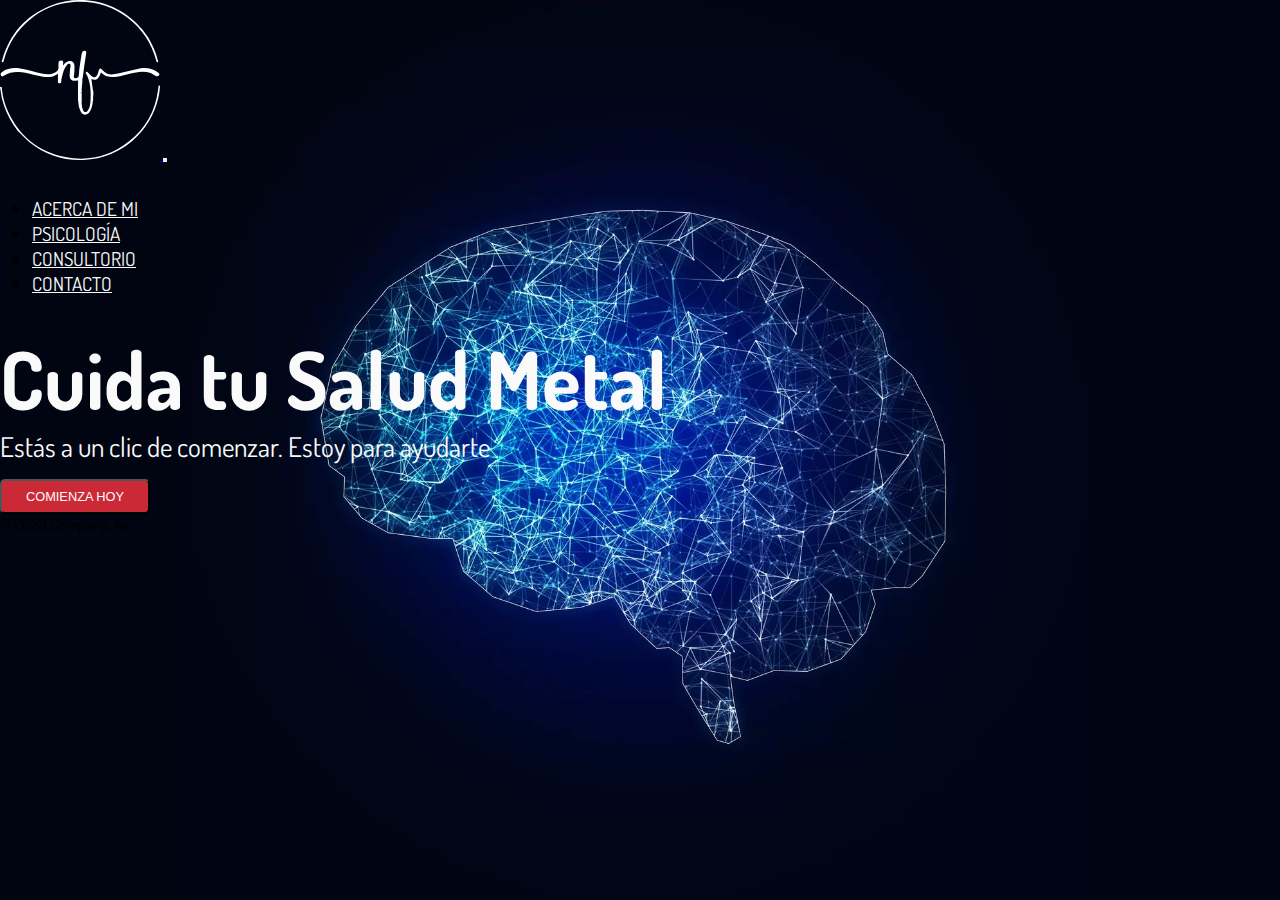
==== index.html @ 6c8016c3 "segunda entrega" ====
<!DOCTYPE html>
<html lang="en">

<head>
	<meta charset="UTF-8">
	<meta name="viewport" content="width=device-width, initial-scale=1.0">
	<title>Psicologo Nilo forciniti</title>
	<link href="https://cdn.jsdelivr.net/npm/bootstrap@5.3.1/dist/css/bootstrap.min.css" rel="stylesheet"
		integrity="sha384-4bw+/aepP/YC94hEpVNVgiZdgIC5+VKNBQNGCHeKRQN+PtmoHDEXuppvnDJzQIu9" crossorigin="anonymous">
	<link rel="stylesheet" href="css/style.css">
</head>

<body class="index">
	
	<!----------Header---------->
	
	<header class="navbar navbar-expand-lg">
			<div class="container-fluid">
				<a class="navbar-brand" href="index.html">
					<img class="logo" src="images/nf4.svg" alt="logo Nilo Forciniti">
				</a>
				<button class="navbar-toggler" type="button" data-bs-toggle="collapse" data-bs-target="#navbarNav"
					aria-controls="navbarNav" aria-expanded="false" aria-label="Toggle navigation">
					<span class="navbar-toggler-icon"></span>
				</button>
				<nav class="collapse navbar-collapse" id="navbarNav">
					<ul class="navbar-nav ms-auto fuentes">
						<li class="nav-item">
							<a class="nav-link" aria-current="page" href="acercademi.html">Acerca de Mi</a>
						</li>
						<li class="nav-item">
							<a class="nav-link" href="psicologia.html">Psicología</a>
						</li>
						<li class="nav-item">
							<a class="nav-link" href="consultorio.html">Consultorio</a>
						</li>
						<li class="nav-item">
							<a class="nav-link" href="contacto.html">Contacto</a>
						</li>
					</ul>
				</nav>
			</div>
	</header>
	<!----------Fin de Header---------->
	

	<!----------Main---------->
	<main>
		<div class="container my-5">
			<div class="position-relative p-5 text-center text-muted">
			  <h1 class="titulo">Cuida tu Salud Metal</h1>
			  <p class="col-lg-6 mx-auto mb-4 parrafo">
				Estás a un clic de comenzar. Estoy para ayudarte
			  </p>
			  <button class="btn btn-danger px-5 mb-5" type="button">
				Comienza Hoy
			  </button>
			</div>
		  </div>
	</main>

	<!----------Footer---------->	  
	<footer class="container">
		<div class="py-3 my-4">
		  <p class="text-center text-white">&copy; 2023 Company, Inc</p>
		</div>
	</footer>

	
	<script src="https://cdn.jsdelivr.net/npm/bootstrap@5.3.1/dist/js/bootstrap.bundle.min.js"
		integrity="sha384-HwwvtgBNo3bZJJLYd8oVXjrBZt8cqVSpeBNS5n7C8IVInixGAoxmnlMuBnhbgrkm"
		crossorigin="anonymous"></script>
</body>

</html>
---- css/style.css ----
@import url('https://fonts.googleapis.com/css2?family=Dosis:wght@500&display=swap');

*{
	margin:0px;
	padding:0px;
	box-sizing: border-box;
}

/*--------------------index--------------------*/

.index{
	font-family: 'Dosis', sans-serif;
	background-image: url(../images/fondo.jpg);
	background-size: cover;
	background-position: center;
	min-height: 100vh;
}

.logo{
	width: 10rem;
}

.fuentes{
	font-size: 1.2rem;
	padding: 2rem;
	text-transform: uppercase;
}

.nav-link:hover{
	color:#D3D3D3;
}

.nav-link{
	color:#fafafa;
}

.titulo{
	color:#fafafa;
	font-size: 5rem;
}

.parrafo{
	color:#fafafa;
	font-size: 1.7rem;
}

/*--------------------Pagina Acerca de mi--------------------*/

body{
	background: #a8c0ff; 
	background: -webkit-linear-gradient(to bottom, #3f2b96, #a8c0ff); 
	background: linear-gradient(to bottom, #3f2b96, #a8c0ff); 

}


.foto{
	margin-top:50px;
	margin-bottom: 20px;
	width: 15rem;
	height: 15rem;
	
}


.sobremi{
	font-size:large;
	
}

.btn{
	background-color: #cc2936;
	color: #fafafa;
	border-radius: 5px;
	font-size: 0.8rem;
	text-transform: uppercase;
	text-decoration: none;
	height: 35px;
	width: 150px;
	text-align: center;
	margin-top:1rem;
}

.titulo_seccion_acerca{
	font-weight: bold;
}

.tituloh2{
	margin-top: 140px;
	margin-left: 115px;
	margin-right: 115px;
	padding-bottom: 10px;
	border-bottom: 1px solid white;
}

.seccion1{
	display:flex;
	flex-direction: column;
	justify-content: center;
	align-items: center;
}

.seccion2cards{
	display:grid;
	grid-template-columns: repeat(3,1fr);
	column-gap: 50px;
	margin: auto 120px;
	margin-top:60px;
}

.cajaseccion2{
	height: 34px;
	width: 34px;
	background-color: #005bea;
}

.espacio_card{
	margin-top: 30px;
}

/*--------------------Footer--------------------*/

.inicio_footer{
	margin-top: 160px;
	margin-left: 120px;
	margin-right: 120px;
	border-top: 1px solid white;
	
}

.espacio-footer{
	margin-top:50px;
	margin-bottom: 15px;

}

.inicio_footer{
	display:grid;
	grid-template-columns: repeat(4,1fr);
	column-gap: 50px;
}

.linkfooter{
	text-decoration: none;
	color:black;
}

.redes_sociales{
	list-style: none;
	padding:0px;
	
}

.redes_sociales > li{
	margin: 15px;
}

@media (max-width: 500px){
	
	
	h1{font-size:x-large;
	}

.seccion2cards, .inicio_footer{
	display:grid;
	grid-template-columns: 1fr;
	text-align: center;
	margin:0;

}

h2{
	font-size: x-large;
	margin: 20px auto 20px;
	text-align: center;
}

.logocelular{
	text-align: center;
}


}

@media (min-width:500px) and (max-width:760px){
	*{
		margin:5px 0 !important;
		
	}
}

/*--------------------Pagina Psicología--------------------*/

.bajo_carrusel{
	display:grid;
	grid-template-columns: repeat(3,1fr);
	text-align: center;
	margin-top: 30px;
	column-gap: 20px;

}

.slider1{
	width: 100%;
}

@media (max-width: 500px){
	.bajo_carrusel{
		display:grid;
		grid-template-columns:1fr;
		text-align: center;
		margin-top: 30px;
		margin-bottom: 30px;
		column-gap: 20px;

}

}

/*--------------------Pagina Consultorio--------------------*/

.contenedor{
	display:flex;
	flex-direction: row;
	justify-content: space-evenly;
	margin-top: 50px;
	flex-wrap: wrap;
	
}

.experiencia{
	font-weight: bold;
}

.cards-experiencia{
	height: 300px;
	width: 200px;
	background-color: #D3D3D3;
	text-align: center;
	font-size: larger;
	border-radius: 20px;
	font-family: 'dosis';
	box-shadow: 6px 6px 40px rgba(0,0,0,0.70);
	
}

.titulo-cards{
	font-weight: bolder;
	border-bottom: 1px solid grey;
	margin: 10px 0 10px;
	
}

.parrafo_cards{
	font-style: italic;
	box-sizing: border-box;
	padding: 5px;
}

#textarea{
	text-align: center;
}

.cajatexto{
	align-items: center;
}
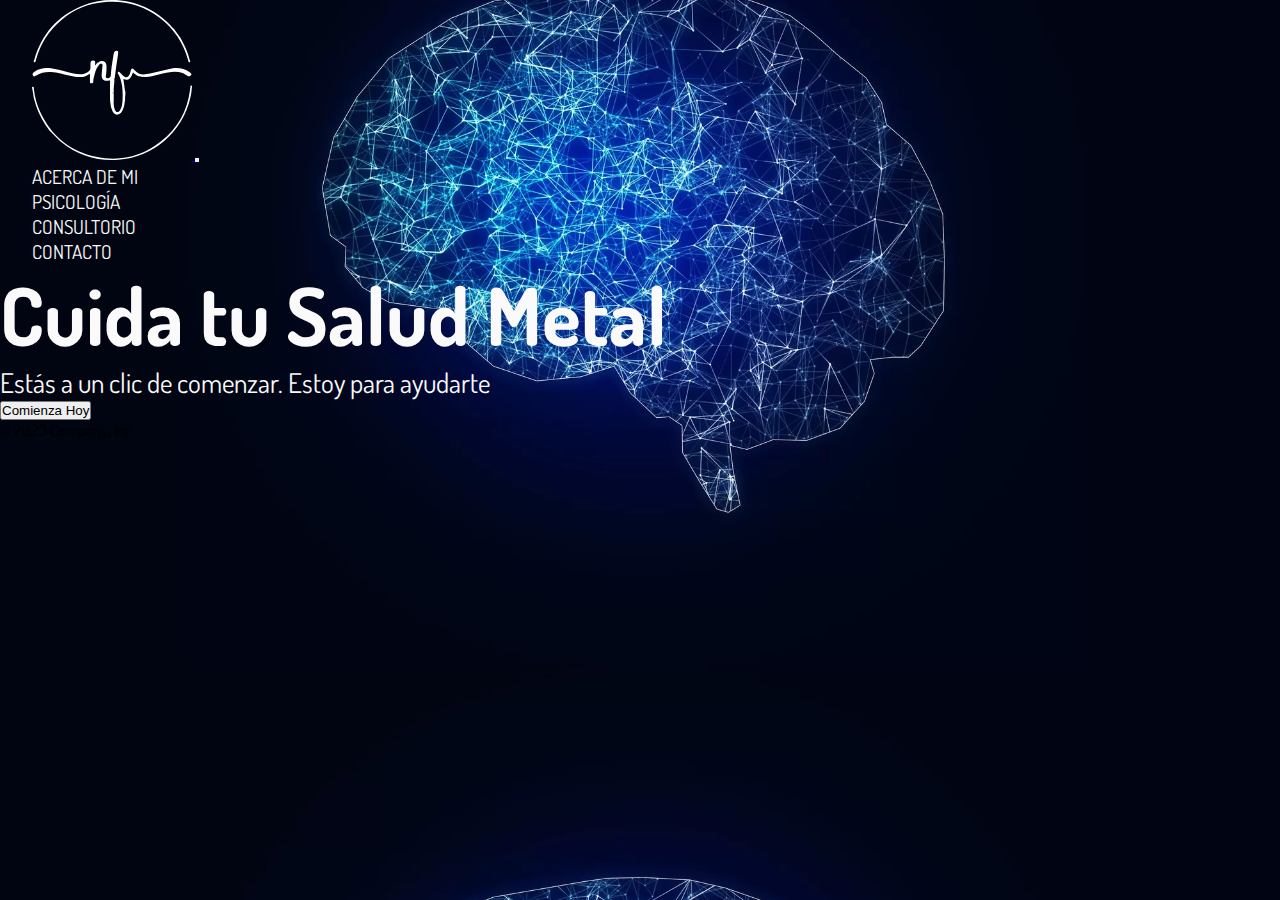
==== commit 30e1a5b4: "Tercera entrega" ====
--- a/index.html
+++ b/index.html
@@ -5,9 +5,11 @@
 	<meta charset="UTF-8">
 	<meta name="viewport" content="width=device-width, initial-scale=1.0">
 	<title>Psicologo Nilo forciniti</title>
+	<meta name="description" content="Soy Nilo Forciniti, Psicologo recibido en la unviersidad UBA. Reserva un turno">
+	<link rel="shortcut icon" href="images/nf4.ico" type="image/x-icon">
 	<link href="https://cdn.jsdelivr.net/npm/bootstrap@5.3.1/dist/css/bootstrap.min.css" rel="stylesheet"
 		integrity="sha384-4bw+/aepP/YC94hEpVNVgiZdgIC5+VKNBQNGCHeKRQN+PtmoHDEXuppvnDJzQIu9" crossorigin="anonymous">
-	<link rel="stylesheet" href="css/style.css">
+	<link rel="stylesheet" href="css/estilo.css">
 </head>
 
 <body class="index">
@@ -16,26 +18,26 @@
 	
 	<header class="navbar navbar-expand-lg">
 			<div class="container-fluid">
-				<a class="navbar-brand" href="index.html">
+				<a class="navbar-brand" href="../index.html">
 					<img class="logo" src="images/nf4.svg" alt="logo Nilo Forciniti">
 				</a>
-				<button class="navbar-toggler" type="button" data-bs-toggle="collapse" data-bs-target="#navbarNav"
+				<button class="navbar-toggler bg-light" type="button" data-bs-toggle="collapse" data-bs-target="#navbarNav"
 					aria-controls="navbarNav" aria-expanded="false" aria-label="Toggle navigation">
 					<span class="navbar-toggler-icon"></span>
 				</button>
 				<nav class="collapse navbar-collapse" id="navbarNav">
-					<ul class="navbar-nav ms-auto fuentes">
+					<ul class="navbar-nav ms-auto">
 						<li class="nav-item">
-							<a class="nav-link" aria-current="page" href="acercademi.html">Acerca de Mi</a>
+							<a class="nav-a" href="html/acercademi.html">Acerca de Mi</a>
 						</li>
 						<li class="nav-item">
-							<a class="nav-link" href="psicologia.html">Psicología</a>
+							<a class="nav-a" href="html/psicologia.html">Psicología</a>
 						</li>
 						<li class="nav-item">
-							<a class="nav-link" href="consultorio.html">Consultorio</a>
+							<a class="nav-a" href="html/consultorio.html">Consultorio</a>
 						</li>
 						<li class="nav-item">
-							<a class="nav-link" href="contacto.html">Contacto</a>
+							<a class="nav-a" href="html/contacto.html">Contacto</a>
 						</li>
 					</ul>
 				</nav>
@@ -48,11 +50,11 @@
 	<main>
 		<div class="container my-5">
 			<div class="position-relative p-5 text-center text-muted">
-			  <h1 class="titulo">Cuida tu Salud Metal</h1>
-			  <p class="col-lg-6 mx-auto mb-4 parrafo">
+			  <h1 class="titulo color-fuente">Cuida tu Salud Metal</h1>
+			  <p class="col-lg-6 mx-auto mb-4 parrafo color-fuente">
 				Estás a un clic de comenzar. Estoy para ayudarte
 			  </p>
-			  <button class="btn btn-danger px-5 mb-5" type="button">
+			  <button class="btn btn-danger px-6 mb-5" type="button">
 				Comienza Hoy
 			  </button>
 			</div>
--- a/css/estilo.css
+++ b/css/estilo.css
@@ -0,0 +1,256 @@
+@charset "UTF-8";
+@import url("https://fonts.googleapis.com/css2?family=Dosis:wght@500&display=swap");
+* {
+  margin: 0px;
+  padding: 0px;
+  box-sizing: border-box;
+}
+
+/*--------------------index--------------------*/
+.index {
+  font-family: "Dosis", sans-serif;
+  background-image: url(../images/fondo.jpg);
+  background-size: cover;
+  background-position: center;
+}
+
+/*--------------------Paginas html--------------------*/
+body {
+  background: #a8c0ff;
+  background: -webkit-linear-gradient(to bottom, #3f2b96, #a8c0ff);
+  background: linear-gradient(to bottom, #3f2b96, #a8c0ff);
+}
+
+/*--------------------Footer--------------------*/
+.inicio_footer {
+  margin-top: 160px;
+  margin-left: 120px;
+  margin-right: 120px;
+  border-top: 1px solid white;
+  display: grid;
+  grid-template-columns: repeat(4, 1fr);
+  column-gap: 50px;
+}
+.inicio_footer .espacio-footer {
+  margin-top: 50px;
+  margin-bottom: 15px;
+}
+
+.linkfooter {
+  text-decoration: none;
+  color: black;
+}
+
+.redes_sociales {
+  list-style: none;
+  padding: 0px;
+}
+
+.redes_sociales > li {
+  margin: 7px;
+  display: inline-block;
+}
+
+.logo {
+  width: 10rem;
+  margin-left: 2rem;
+}
+
+.nav-a {
+  font-size: 1.2rem;
+  padding: 2rem;
+  text-transform: uppercase;
+  color: #fafafa;
+  text-decoration: none;
+}
+
+.nav-a:hover {
+  color: #D3D3D3;
+}
+
+.color-fuente {
+  color: #fafafa;
+}
+
+.titulo {
+  font-size: 5rem;
+}
+
+.parrafo {
+  font-size: 1.7rem;
+}
+
+/*--------------------Pagina Consultorio--------------------*/
+.consultorio_seccion1 .experiencia {
+  font-weight: bold;
+  text-align: center;
+  font-size: 2.3rem;
+  margin-top: 70px;
+}
+.consultorio_seccion1 .contenedor {
+  display: flex;
+  flex-direction: row;
+  justify-content: space-evenly;
+  margin-top: 50px;
+  flex-wrap: wrap;
+}
+.consultorio_seccion1 .cards-experiencia {
+  height: 300px;
+  width: 200px;
+  background-color: #D3D3D3;
+  text-align: center;
+  font-size: larger;
+  border-radius: 20px;
+  font-family: "dosis";
+  box-shadow: 6px 6px 40px rgba(0, 0, 0, 0.7);
+}
+.consultorio_seccion1 .titulo-cards {
+  font-weight: bolder;
+  border-bottom: 1px solid grey;
+  margin: 10px 0 10px;
+}
+.consultorio_seccion1 .parrafo_cards {
+  font-style: italic;
+  box-sizing: border-box;
+  padding: 5px;
+}
+
+.consultorio_seccion2 {
+  display: flex;
+  flex-direction: column;
+  justify-content: center;
+  align-items: center;
+}
+.consultorio_seccion2 .visita {
+  font-size: 2rem;
+  margin-top: 70px;
+}
+.consultorio_seccion2 .miconsultorio {
+  margin-top: 50px;
+  margin-bottom: 30px;
+}
+
+/*.titulo-exp{
+	display:flex;
+	justify-content: center;
+	align-items: center;
+	margin-top: 50px;
+}*/
+/*--------------------Pagina Contacto--------------------*/
+.espacioArea {
+  width: 100%;
+}
+
+/*--------------------Pagina Psicología--------------------*/
+.bajo_carrusel {
+  display: grid;
+  grid-template-columns: repeat(3, 1fr);
+  text-align: center;
+  margin-top: 30px;
+  column-gap: 20px;
+}
+
+/*--------------------Pagina Acerca de mi--------------------*/
+/*--------------------Seccion 1-----------------------------*/
+.seccion1 {
+  display: flex;
+  flex-direction: column;
+  justify-content: center;
+  align-items: center;
+}
+.seccion1 .titulo_seccion_acerca {
+  font-weight: bold;
+}
+.seccion1 .foto {
+  margin-top: 50px;
+  margin-bottom: 20px;
+  width: 15rem;
+  height: 15rem;
+}
+.seccion1 .btn {
+  background-color: #cc2936;
+  color: #fafafa;
+  border-radius: 5px;
+  font-size: 0.8rem;
+  text-transform: uppercase;
+  text-decoration: none;
+  height: 35px;
+  width: 150px;
+  text-align: center;
+  margin-top: 1rem;
+}
+.seccion1 .sobremi {
+  text-align: center;
+}
+
+/*--------------------Seccion 2-----------------------------*/
+.seccion2 .tituloh2 {
+  margin-top: 140px;
+  margin-left: 115px;
+  margin-right: 115px;
+  padding-bottom: 10px;
+  border-bottom: 1px solid white;
+  font-weight: bold;
+  text-align: center;
+}
+.seccion2 .seccion2cards {
+  display: grid;
+  grid-template-columns: repeat(3, 1fr);
+  column-gap: 50px;
+  margin: auto 120px;
+  margin-top: 60px;
+}
+.seccion2 .cajaseccion2 {
+  height: 34px;
+  width: 34px;
+  background-color: #005bea;
+}
+.seccion2 .espacio_card {
+  margin-top: 30px;
+}
+
+@media (max-width: 767px) {
+  .titulo_seccion_acerca {
+    font-size: x-large;
+    text-align: center;
+    margin: 10px;
+  }
+  .inicio_footer, .bajo_carrusel {
+    display: grid;
+    grid-template-columns: 1fr;
+    text-align: center;
+    margin: 0;
+  }
+  .espacioArea {
+    width: 100%;
+  }
+  /*--------------------Pagina Consultorio--------------------*/
+  .consultorio_seccion2 {
+    max-width: 90%;
+    margin: auto;
+  }
+  .pVisita, .visita {
+    text-align: center;
+  }
+  .contenedor {
+    display: grid !important;
+    gap: 20px;
+  }
+  iframe {
+    width: 100%;
+  }
+  /*--------------------Pagina Psicologia--------------------*/
+  .btn {
+    margin-bottom: 20px;
+  }
+  /*--------------------Pagina Acerca de mi--------------------*/
+  .sobremi {
+    text-align: center;
+  }
+  .cards2 {
+    display: grid;
+    grid-template-columns: 1fr !important;
+  }
+}
+
+/*# sourceMappingURL=estilo.css.map */
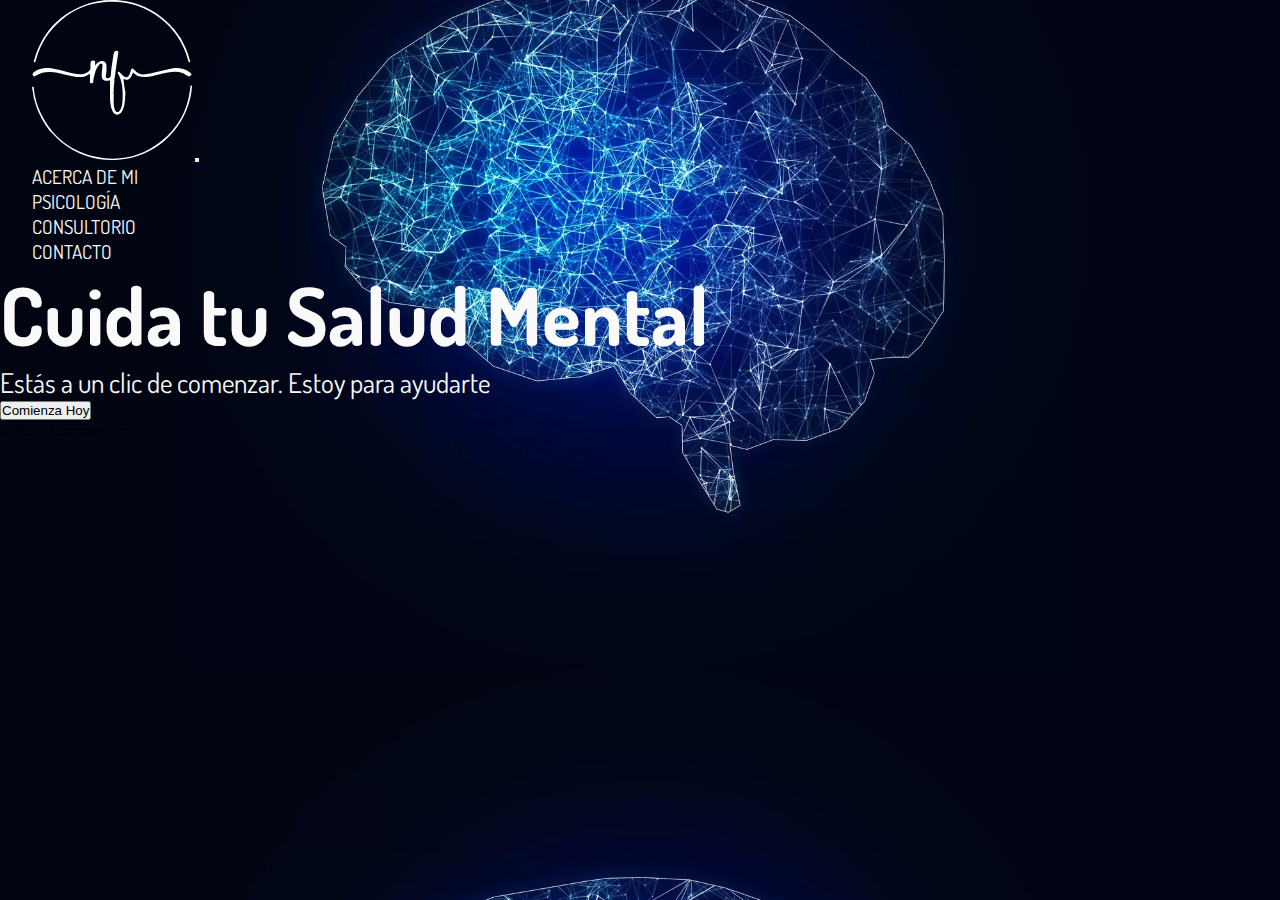
==== commit e8db0e47: "Update index.html" ====
--- a/index.html
+++ b/index.html
@@ -6,6 +6,7 @@
 	<meta name="viewport" content="width=device-width, initial-scale=1.0">
 	<title>Psicologo Nilo forciniti</title>
 	<meta name="description" content="Soy Nilo Forciniti, Psicologo recibido en la unviersidad UBA. Reserva un turno">
+	<meta name="keywords" content="psicologia,psicologo,depresion,ansiedad,humor">
 	<link rel="shortcut icon" href="images/nf4.ico" type="image/x-icon">
 	<link href="https://cdn.jsdelivr.net/npm/bootstrap@5.3.1/dist/css/bootstrap.min.css" rel="stylesheet"
 		integrity="sha384-4bw+/aepP/YC94hEpVNVgiZdgIC5+VKNBQNGCHeKRQN+PtmoHDEXuppvnDJzQIu9" crossorigin="anonymous">
@@ -13,65 +14,65 @@
 </head>
 
 <body class="index">
-	
+
 	<!----------Header---------->
-	
+
 	<header class="navbar navbar-expand-lg">
-			<div class="container-fluid">
-				<a class="navbar-brand" href="../index.html">
-					<img class="logo" src="images/nf4.svg" alt="logo Nilo Forciniti">
-				</a>
-				<button class="navbar-toggler bg-light" type="button" data-bs-toggle="collapse" data-bs-target="#navbarNav"
-					aria-controls="navbarNav" aria-expanded="false" aria-label="Toggle navigation">
-					<span class="navbar-toggler-icon"></span>
-				</button>
-				<nav class="collapse navbar-collapse" id="navbarNav">
-					<ul class="navbar-nav ms-auto">
-						<li class="nav-item">
-							<a class="nav-a" href="html/acercademi.html">Acerca de Mi</a>
-						</li>
-						<li class="nav-item">
-							<a class="nav-a" href="html/psicologia.html">Psicología</a>
-						</li>
-						<li class="nav-item">
-							<a class="nav-a" href="html/consultorio.html">Consultorio</a>
-						</li>
-						<li class="nav-item">
-							<a class="nav-a" href="html/contacto.html">Contacto</a>
-						</li>
-					</ul>
-				</nav>
-			</div>
+		<div class="container-fluid">
+			<a class="navbar-brand" href="../index.html">
+				<img class="logo" src="images/nf4.svg" alt="logo Nilo Forciniti">
+			</a>
+			<button class="navbar-toggler bg-light" type="button" data-bs-toggle="collapse" data-bs-target="#navbarNav"
+				aria-controls="navbarNav" aria-expanded="false" aria-label="Toggle navigation">
+				<span class="navbar-toggler-icon"></span>
+			</button>
+			<nav class="collapse navbar-collapse" id="navbarNav">
+				<ul class="navbar-nav ms-auto">
+					<li class="nav-item">
+						<a class="nav-a" href="html/acercademi.html">Acerca de Mi</a>
+					</li>
+					<li class="nav-item">
+						<a class="nav-a" href="html/psicologia.html">Psicología</a>
+					</li>
+					<li class="nav-item">
+						<a class="nav-a" href="html/consultorio.html">Consultorio</a>
+					</li>
+					<li class="nav-item">
+						<a class="nav-a" href="html/contacto.html">Contacto</a>
+					</li>
+				</ul>
+			</nav>
+		</div>
 	</header>
 	<!----------Fin de Header---------->
-	
+
 
 	<!----------Main---------->
 	<main>
 		<div class="container my-5">
 			<div class="position-relative p-5 text-center text-muted">
-			  <h1 class="titulo color-fuente">Cuida tu Salud Metal</h1>
-			  <p class="col-lg-6 mx-auto mb-4 parrafo color-fuente">
-				Estás a un clic de comenzar. Estoy para ayudarte
-			  </p>
-			  <button class="btn btn-danger px-6 mb-5" type="button">
-				Comienza Hoy
-			  </button>
+				<h1 class="titulo color-fuente">Cuida tu Salud Mental</h1>
+				<p class="col-lg-6 mx-auto mb-4 parrafo color-fuente">
+					Estás a un clic de comenzar. Estoy para ayudarte
+				</p>
+				<button class="btn btn-danger px-6 mb-5" type="button">
+					Comienza Hoy
+				</button>
 			</div>
-		  </div>
+		</div>
 	</main>
 
-	<!----------Footer---------->	  
+	<!----------Footer---------->
 	<footer class="container">
 		<div class="py-3 my-4">
-		  <p class="text-center text-white">&copy; 2023 Company, Inc</p>
+			<p class="text-center text-white">&copy; 2023 Company, Inc</p>
 		</div>
 	</footer>
 
-	
+
 	<script src="https://cdn.jsdelivr.net/npm/bootstrap@5.3.1/dist/js/bootstrap.bundle.min.js"
 		integrity="sha384-HwwvtgBNo3bZJJLYd8oVXjrBZt8cqVSpeBNS5n7C8IVInixGAoxmnlMuBnhbgrkm"
 		crossorigin="anonymous"></script>
 </body>
 
-</html>+</html>
